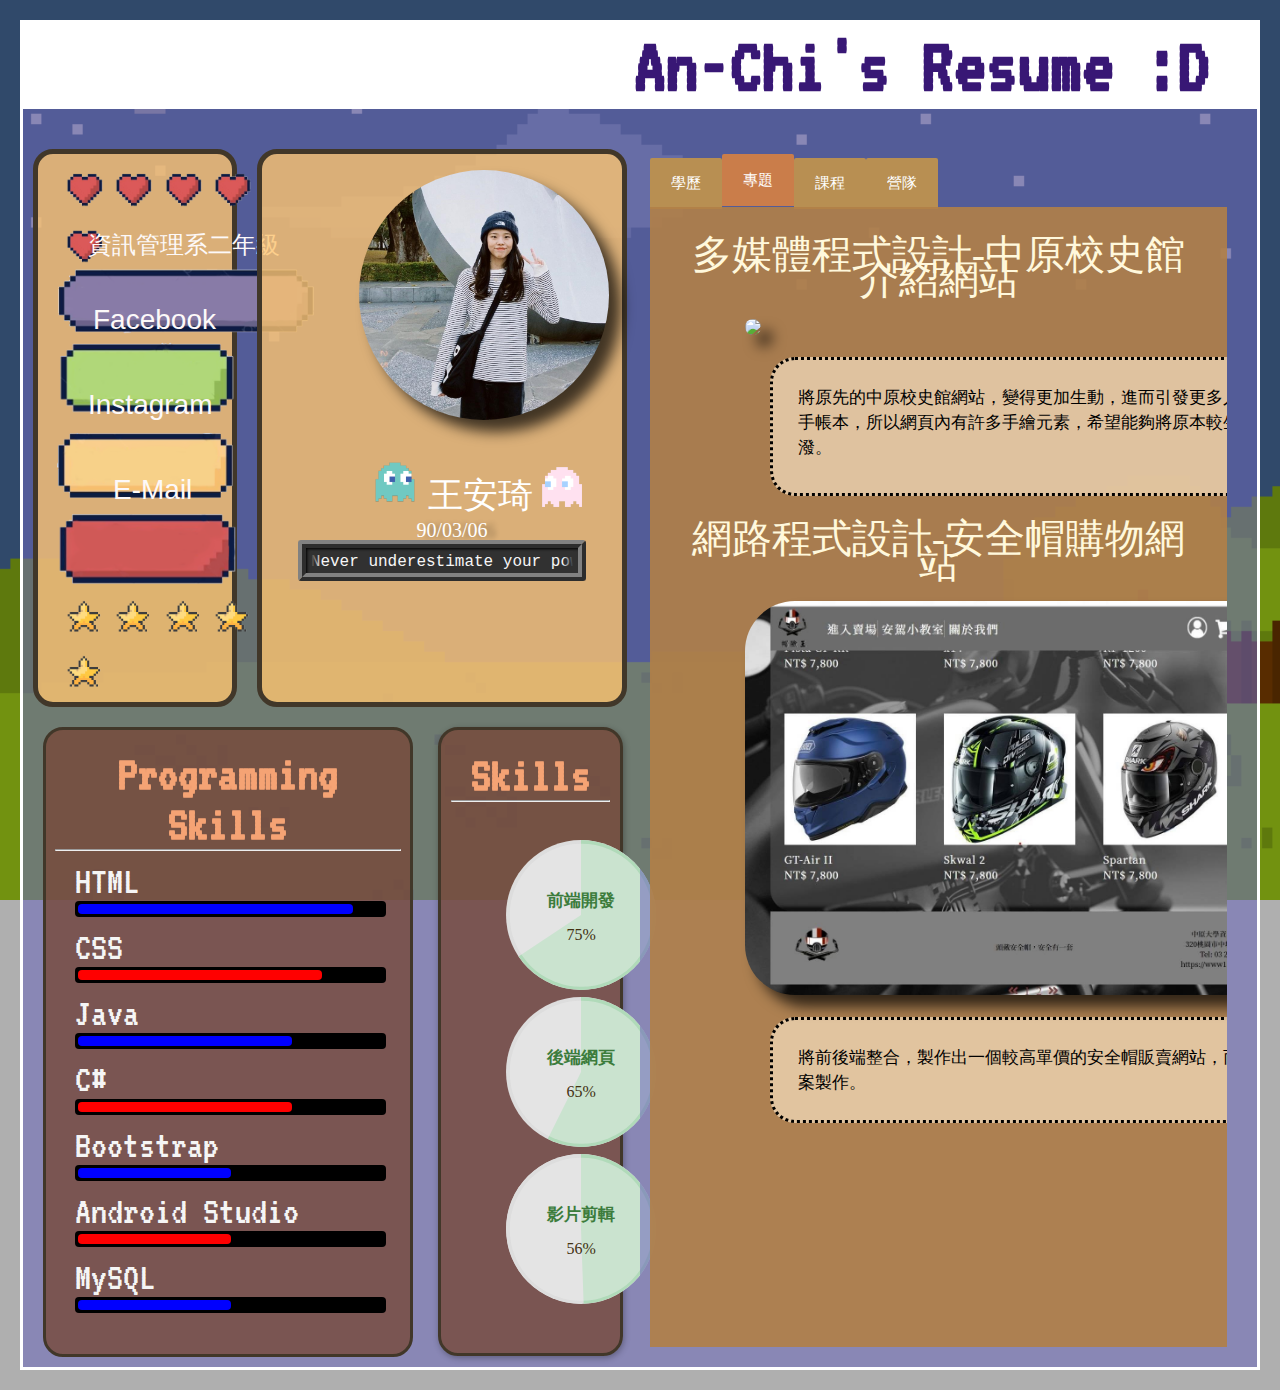
==== Resume/index.html @ 7ef8693a "Add files via upload" ====
<!DOCTYPE html>
<html lang="en">

<head>
  <meta charset="UTF-8">
  <meta http-equiv="X-UA-Compatible" content="IE=edge">
  <meta name="viewport" content="width=device-width, initial-scale=1.0">
  <link rel="preconnect" href="https://fonts.gstatic.com">
  <link href="https://fonts.googleapis.com/css2?family=VT323&display=swap" rel="stylesheet">
  <script src="https://cdnjs.cloudflare.com/ajax/libs/jquery/2.1.3/jquery.min.js"></script>
  <link rel="stylesheet" href="resume.css">
  <title>Wang-An-Chi</title>

</head>

<body>
  <div class="container">
    <div class="title1">
      <h2>An-Chi's Resume :D</h2>
    </div>
    <div class="left">
      <div class="lefttop">
        <div class="link">
          <div class="love">
            <img src="img/love.png" class="blink">
            <img src="img/love.png" class="blink">
            <img src="img/love.png" class="blink">
            <img src="img/love.png" class="blink">
            <img src="img/love.png" class="blink">
          </div>
          <img src="img/linkicon1.png" class="linkicon1">
          <div class="class1">資訊管理系二年級</div>
          <a href="https://www.facebook.com/wang.a.qi.5/" target="_blank"><img src="img/linkicon2.png" class="linkicon2">
            <div class="fb">Facebook</div>
          </a>
          <a href="https://www.instagram.com/wang77n/?hl=en" target="_blank"><img src="img/linkicon3.png"
              class="linkicon3">
            <div class="ig">Instagram</div>
          </a>
          <a href="mailto:blaire0306@gmail.com?subject=我的建議" target="_blank"><img src="img/linkicon4.png"
              class="linkicon4">
            <div class="email">E-Mail</div>
          </a>
          <div class="star">
            <img src="img/star.png" class="blink">
            <img src="img/star.png" class="blink">
            <img src="img/star.png" class="blink">
            <img src="img/star.png" class="blink">
            <img src="img/star.png" class="blink">
          </div>
        </div>
        <div class="person">
          <div class="self">
            <img src="img/self.jpg" class="photoself">
          </div>
          <div class="anchi">
            <img src="img/picman.png" width="50px">
            王安琦
            <img src="img/picman2.png" width="40px"><br>
            <div class="birth">90/03/06</div>
          </div>
          <div class="title-container">
            <div class="title">
              <p>Never underestimate your power to change yourself !</p>
            </div>
          </div>
        </div>
      </div>
      <div class="leftdown">
        <div class="ability1">
          <h4><span>Programming Skills<hr></span></h4>
          <div class="skill">
            <p>HTML</p>
            <div class="rating-bar">
              <div class="rate-9">
                <span class="animate blue"></span>
              </div>
            </div>
          </div>
          <div class="skill">
            <p>CSS</p>
            <div class="rating-bar">
              <div class="rate-8">
                <span class="animate red"></span>
              </div>
            </div>
          </div>
          <div class="skill">
            <p>Java</p>
            <div class="rating-bar">
              <div class="rate-7">
                <span class="animate blue"></span>
              </div>
            </div>
          </div>
          <div class="skill">
            <p>C#</p>
            <div class="rating-bar">
              <div class="rate-7">
                <span class="animate red"></span>
              </div>
            </div>
          </div>
          <div class="skill">
            <p>Bootstrap</p>
            <div class="rating-bar">
              <div class="rate-5">
                <span class="animate blue"></span>
              </div>
            </div>
          </div>
          <div class="skill">
            <p>Android Studio</p>
            <div class="rating-bar">
              <div class="rate-5">
                <span class="animate red"></span>
              </div>
            </div>
          </div>
          <div class="skill">
            <p>MySQL</p>
            <div class="rating-bar">
              <div class="rate-5">
                <span class="animate blue"></span>
              </div>
            </div>
          </div>
        </div>

        <div class="skill-box">
          <h4><span>Skills
              <hr>
            </span></h4>
          <div class="skills-circle">
            <ul>
              <li data-percent="80">
                <span class="text1">前端開發</span>
                <span class="bar-circle-right"></span>
                <span class="bar-circle-left"></span>
                <span class="bar-circle-cover"></span><b></b>
              </li>
              <li data-percent="70">
                <span class="text1">後端網頁</span>
                <span class="bar-circle-right"></span>
                <span class="bar-circle-left"></span>
                <span class="bar-circle-cover"></span><b></b>
              </li>
              <li data-percent="60"><span class="text1">影片剪輯</span><span class="bar-circle-right"></span>
                <span class="bar-circle-left"></span>
                <span class="bar-circle-cover"></span><b></b>
              </li>
            </ul>
          </div>
        </div>
      </div>

    </div>
    <div class="right">
      <ul class="tabs" role="tablist">
        <li>
          <input type="radio" name="tabs" id="tab1" />
          <label for="tab1" role="tab" aria-selected="true" aria-controls="panel1" tabindex="0">學歷</label>
          <div id="tab-content1" class="tab-content" role="tabpanel" aria-labelledby="description" aria-hidden="false">
            <ul class="timeline mt-5 container-fluid">
              <li>
                <p class="timeline-date">2019年~</p>
                <div class="timeline-content">
                  <h3 class="mt-3">私立中原大學</h3>
                  <ul>
                    <li>
                      <!--<img src="img/cycu1.jpg" width="500px">-->
                      <div class="photo">
                        <img src="img/cycu1.jpg" alt="CYCU" class="image" style="width:500px">
                        <div class="middle">
                          <div class="text">Chung Yuan Christian University</div>
                        </div>
                      </div>
                    </li>
                  </ul>
                </div>
              </li>
              <li>
                <p class="timeline-date">2016年-2019年 </p>
                <div class="timeline-content">
                  <h3 class="mt-3">國立台中文華高中</h3>
                  <ul>
                    <li>
                      <div class="photo">
                        <img src="img/high.jpg" alt="senior" class="image" style="width:500px">
                        <div class="middle">
                          <div class="text">Wen-Hua Senior High School</div>
                        </div>
                      </div>
                    </li>
                  </ul>
                </div>
              </li>
              <li>
                <p class="timeline-date">2013年-2016年</p>
                <div class="timeline-content">
                  <h3 class="mt-3">台中市立成功國民中學</h3>
                  <ul>
                    <li>
                      <div class="photo">
                        <img src="img/jun.jpg" alt="junior" class="image" style="width:500px">
                        <div class="middle">
                          <div class="text">Cheng-Kong Junior High School</div>
                        </div>
                      </div>
                    </li>
                  </ul>
                </div>
              </li>
              <li>
                <p class="timeline-date">2007年-2013年 </p>
                <div class="timeline-content">
                  <h3 class="mt-3">台中市霧峰區僑榮國小</h3>
                  <ul>
                    <li>
                      <div class="photo">
                        <img src="img/ele.jpg" alt="ele" class="image" style="width:500px">
                        <div class="middle">
                        <div class="text">Chiau Kung Elementary School</div>
                        </div>
                      </div>
                    </li>
                  </ul>
                </div>
              </li>
            </ul>
          </div>
        </li>
        <li>
          <input type="radio" name="tabs" id="tab2" checked/>
          <label for="tab2" role="tab" aria-selected="false" aria-controls="panel2" tabindex="0">專題</label>
          <div id="tab-content2" class="tab-content" role="tabpanel" aria-labelledby="specification" aria-hidden="true">
            <h4 class="protitle"><span>多媒體程式設計-中原校史館介紹網站</span></h4><br>
            <a href="https://wang-an-chi.github.io/midterm/%E7%AC%AC%E5%9B%9B%E7%B5%84_%E4%B8%AD%E5%8E%9F%E6%A0%A1%E5%8F%B2%E9%A4%A8/index.html" target="_blank" data-toggle="tooltip" title="點擊進入網站">
              <img src="img/web.gif" width="700px" class="propic">
            </a>
              <div class="comment1">
                <p>將原先的中原校史館網站，變得更加生動，進而引發更多人觀看。風格訂定為手帳本，所以網頁內有許多手繪元素，希望能夠將原本較生硬的網站變得更活潑。</p>
              </div>
            <h4 class="protitle"><span>網路程式設計-安全帽購物網站</span></h4><br>
            <img src="img/web2.jpg" width="700px" class="propic">
            <div class="comment2">
              <p>將前後端整合，製作出一個較高單價的安全帽販賣網站，而這也是第一次的專案製作。</p>
            </div>
          </div>
        </li>

        <li>
          <input type="radio" name="tabs" id="tab3" />
          <label for="tab3" role="tab" aria-selected="true" aria-controls="panel3" tabindex="0">課程</label>
          <div id="tab-content3" class="tab-content" role="tabpanel" aria-labelledby="description" aria-hidden="false">
            <h4 class="protitle"><span>管理學 桃姊妹格子鋪工坊志工服務</span></h4><br>
            <div class="slide">
              <div style="background-image:url(img/mana1.jpg)"></div>
              <div style="background-image:url(img/mana2.jpg)"></div>
              <div style="background-image:url(img/mana3.jpg)"></div>
              <div style="background-image:url(img/mana4.jpg)"></div>
            </div>
              <div class="comment1">
              <p>藉由擺攤、講座和手作活動，讓我知道每個微笑背後，究竟是花了多少的努力才能這樣坦蕩蕩的說出自己的故事。
                令我佩服的是他們那樂觀不向命運低頭的態度，不管生活有多苦有多難，他們絕不放棄。我很幸福卻常常想著放棄，
                很難堅持做好一件事情，因為這個活動我發現，其實世界的各個角落，大家都努力的堅持做好自己的事情，而我更應該向他們學習。
                </p>
              </div>
            <h4 class="protitle"><span>企業概論 義賣活動</span></h4><br>
            <a href="https://www.instagram.com/fat_house.coffee/" target="_blank" data-toggle="tooltip" title="點擊進入啡宅Instagram">
            <div class="slide">
              <div style="background-image:url(img/coffee1.jpg)"></div>
              <div style="background-image:url(img/coffee2.jpg)"></div>
              <div style="background-image:url(img/coffee3.jpg)"></div>
              <div style="background-image:url(img/coffee4.jpg)"></div>
            </div>
            </a>
            <div class="comment2">
              <p>「小編是用來建立顧客關係的」——在此專案中擔任Instagram管理員的我感同身受。我認為我是團隊與顧客之間的橋樑，將團隊內討論出的結果，
                加以修飾並完整表達，讓顧客獲得最即時且正確的資訊。除了學習到如何規劃版面、運用行銷技巧以及活動設計，更在專案中了解
                到公司營運的困難度，以及團隊合作的重要性。</p>
            </div>
          </div>
        </li>

        <li>
          <input type="radio" name="tabs" id="tab4" />
          <label for="tab4" role="tab" aria-selected="true" aria-controls="panel4" tabindex="0">營隊</label>
          <div id="tab-content4" class="tab-content" role="tabpanel" aria-labelledby="description" aria-hidden="false">
            <h4 class="protitle"><span>交大-電研社五校聯合寒訓</span></h4><br>
            <img src="img/ct1.jpg" width="400px" class="clubpic">
            <img src="img/ct2.jpg" width="400px" class="clubpic">
            <div class="comment2">
              <p>第一次參加電腦研究社的聯合寒訓，除了玩大地遊戲之外還會有上課時間讓我們學習如何用Arduino，在本次活動交到了許多在各方面很能力的朋友！</p>
            </div>
            <br>
            <h4 class="protitle"><span>台大資工營</span></h4><br>
            <img src="img/ntu1.jpg" width="400px" class="clubpic">
            <img src="img/ntu2.jpg" width="400px" class="clubpic">
            <div class="comment2">
              <p>將近一個禮拜的營隊本來很怕會交不到朋友，但歷經每次的活動解題、住宿跟最後一天的成果發表競賽後，團隊裡的每個人都對彼此有了感情，甚至現在還會聯絡呢！</p>
            </div>
            <br>
            <h4 class="protitle"><span>逢甲-Mac遊戲設計體驗營</span></h4><br>
            <img src="img/fc.jpg" width="800px" class="clubpic">
            <div class="comment2">
              <p>運用iPad搭配上簡單的開發環境，就能做出可愛的小型RPG遊戲，這也讓我更加確定自己未來的方向！</p>
            </div>
          </div>
        </li>
      </ul>

    </div>
  </div>



  <script>
    (function () {
      $(document).ready(function () {
        $('.skill-box').find('b').each(function (i) {
          return $(this).prop('Counter', 0).animate({
            Counter: $(this).parent().data('percent')
          }, {
            duration: 1000,
            easing: 'swing',
            step: function (now) {
              return $(this).text(Math.ceil(now) + '%');
            }
          });
        });
        return $('.skill-box .skills-circle li').each(function (i) {
          var _left, _percent, _right, deg, full_deg, run_duration;
          _right = $(this).find('.bar-circle-right');
          _left = $(this).find('.bar-circle-left');
          _percent = $(this).attr('data-percent');
          deg = 3.6 * _percent;
          if (_percent <= 50) {
            return _right.animate({
              circle_rotate: deg
            }, {
              step: function (deg) {
                $(this).css('transform', 'rotate(' + deg + 'deg)');
              },
              duration: 1000
            });
          } else {
            full_deg = 180;
            deg -= full_deg;
            run_duration = 1000 * (50 / _percent);
            return _right.animate({
              circle_rotate: full_deg
            }, {
              step: function (full_deg) {
                $(this).css('transform', 'rotate(' + full_deg + 'deg)');
              },
              duration: run_duration,
              easing: 'linear',
              complete: function () {
                run_duration -= 1000;
                _left.css({
                  'clip': 'rect(0, 150px, 150px, 75px)',
                  'background': '#B0DAB9'
                });
                return _left.animate({
                  circle_rotate: deg
                }, {
                  step: function (deg) {
                    $(this).css('transform', 'rotate(' + deg + 'deg)');
                  },
                  duration: Math.abs(run_duration),
                  easing: 'linear'
                });
              }
            });
          }
        });
      });

    }).call(this);

    //# sourceMappingURL=[data-uri]
    //# sourceURL=coffeescript


    //slogan
    // font size in pixels
    var fontSize = 16;
    var letterWidth = Math.ceil(fontSize / 100 * 60);
    var letters = $('.title-container>.title p').html().length;

    var letterSpeed = 200  // animation speed in milliseconds for one letter
    var letterLengthPixel = letters * letterWidth + 20; // plus 20px because of the shadow left and right

    // unimportant
    var isMouseDown = 0;
    var currLeftPos,
      currXcoord;

    console.log("Time for each animation sequence: " +
      (letters * letterSpeed / 1000).toFixed(2) + " seconds");

    $('.title-container>.title p').css({
      width: letterLengthPixel
    });

    function animLeftRight() {
      $('.title-container>.title').animate({
        // I don't have any clue why I have to divide it by 2.2 ._.
        scrollLeft: letterLengthPixel / 2.2
      }, letters * letterSpeed, "linear", function () {
        animRightLeft();
      });
    } animLeftRight();

    function animRightLeft() {
      $('.title-container>.title').animate({
        scrollLeft: 0
      }, letters * letterSpeed, "linear", function () {
        animLeftRight();
      });
    }

    $('.title-container').mousedown(function (e) {
      isMouseDown = 1;
      currLeftPos = $('.title-container>.title').scrollLeft();
      currXcoord = e.pageX;

      $('.title-container>.title').stop();
    });

    $(document).mouseup(function () {
      isMouseDown = 0;

      setTimeout(animLeftRight, 2000);
    });

    $(document).mousemove(function (e) {
      if (isMouseDown) {
        $('.title-container>.title').stop();
        var addToLeftPos = currXcoord - e.pageX;
        console.log(addToLeftPos);
        $('.title-container>.title').scrollLeft(currLeftPos + addToLeftPos);
      }
    });


    
  </script>
</body>

</html>
---- Resume/resume.css ----
* {
    margin: 0;
    padding: 0;
    -moz-box-sizing: border-box;
    -webkit-box-sizing: border-box;
    box-sizing: border-box;
  }

body{
    background-image: url(img/bg2.png);
    background-repeat: no-repeat;
    background-attachment:fixed;
    background-size: cover;
    /*設置背景混和模式為相乘模式 並加上遮罩使變暗*/
    background-blend-mode: multiply;
    background-color: rgba(122, 122, 122, 0.6);
    color: #fff;
    padding: 20px;
    text-align: left;
    }

/* 標題打字機 */
h2{
    margin: 0;
    color: rgb(56, 23, 117);
    font-size: 80px;
    font-family: 'VT323', monospace;
    text-align: center;
    width: 56ch;
    animation: typing 3s steps(22), blink1 0.5s step-end infinite alternate;
    white-space: nowrap;
    overflow: hidden;
}

.title1 {
/* 置中 */
display: flex;
background-color: rgb(255, 255, 255);
}


@keyframes typing {
from {
    width: 0;
}
}

@keyframes blink1 {
50% {
    border-color: transparent;
}
}

/*---------------------*/

/* 小標題閃光 */
h4 {
    margin: 0;
    color: rgb(245, 163, 116);
    font-size: 50px;
    font-family: 'VT323', monospace;            
    text-align :center;
    padding-top: 10px;

}

h4 span {
transition: 0.5s;   /* 字間距變大S的時間 */
}

h4:hover span {
color: white;
text-shadow: 0 0 10px rgb(207, 201, 201),
            0 0 20px #fff,
            0 0 40px #fff,
            0 0 80px #fff;
}
/*-------------------------------*/
.container{
    position:relative;
    border: solid;
    width: 100%;
    display:flex;
    flex-wrap: wrap;
    margin: 0 auto;
    max-width: 1920px;
  
}
.title1{
    display:block;
    position: relative;
    z-index: 0;
    width: 100%;
    height: 5%;
    box-sizing: border-box;
    border-style: solid;
}

.left{
    display:flex;
    flex-direction: column;
    z-index: 0;
    width: 50%;
    height:100%;
    box-sizing: border-box;
    background-color: rgba(110, 105, 185, 0.575);
    padding-top: 30px;
}
.right{
    display: flex;
    width: 50%;
    z-index: 0;
    box-sizing: border-box;
    background-color: rgba(110, 105, 185, 0.575);
    padding-top: 30px;

}
.lefttop{
    margin: 10px;
    position: relative;
    display:flex;
    width: 100%;
    height: 100%;
    z-index: 0;
    padding: 0;
}

/* 能力表 */
.leftdown{
    display:flex;
    width: 100%;
    margin: 10px 20px;
}

.ability1{
    position: relative;
    width: 60%;
    height: 630px;
    z-index: 0;
    bottom: 0%;
    border-style: dotted;
    padding: 9px;
    border: solid rgb(65, 55, 41);
    background-color: rgba(119, 73, 57, 0.8);
    border-radius: 20px;
}

.skill-box {
    margin-left:25px;
    width: 30%;
    height: 100%;
    padding: 10px;
    border: solid rgb(65, 55, 41);
    background-color: rgba(119, 73, 57, 0.8);
    border-radius: 20px;
    box-shadow: 1px 2px 6px rgba(0, 0, 0, 0.3);
    z-index: 0;
  }
 
  .skills-circle li {
    width: 150px;
    height: 150px;
    background-color: #ddd;
    border-radius: 50%;
    position: relative;
    display: inline-block;
    overflow: hidden;
    margin-top: 3px;
    color: rgb(66, 49, 18);

  }
  .skills-circle span {
    color: rgb(60, 124, 60);
    font-weight: bold;
    font-size: 17px;
    font-family: ZpixReviewOnline;
  }
 .skills-circle span.text1,.skills-circle b {
    top: 50%;
    left: 50%;
    position: absolute;
    transform: translate(-50%, -50%);
    margin-top: -15px;
    z-index: 1;
  }
  .skills-circle b,.skills-circle b {
    font-weight: normal;
    font-family: ZpixReviewOnline;
    margin-top: 20px;
  }
  .skills-circle span.bar-circle-right,.skills-circle span.bar-circle-left {
    border-radius: 50%;
    position: absolute;
    display: block;
    width: 100%;
    height: 100%;
    background: #B0DAB9;
    clip: rect(0, 75px, 150px, 0);
  }
  .skills-circle span.bar-circle-left {
    background: #ddd;
  }
  .skills-circle span.bar-circle-cover {
    display: block;
    width: 95%;
    height: 95%;
    border-radius: 50%;
    background-color: rgba(238, 238, 238, 0.425);
    z-index: 0;
    position: absolute;
    top: 50%;
    left: 50%;
    transform: translate(-50%, -50%);
  }

 .skills-circle ul{
      margin: 35px;
      flex-direction: column;
      padding-left: 20px;
  }
/*--------------------*/
/* link區塊 */
.link{
    float: left;
    width: 33%;
    height: 90%;
    top: 5px;
    z-index: 0;
    border: solid rgb(65, 55, 41);
    border-width: 5px;
    border-radius: 20px;
    background-color: rgba(252, 196, 113, 0.8);
    left: 20px;
    /*border-style: solid;*/
}
.linkicon1{
    position: relative;
    width: 280px;
    left: 5%;
    top: 3%;
}
.linkicon2{
    position: relative;
    width: 180px;
    left: 10%;
    top: 5%;
}
.linkicon3{
    position: relative;
    width: 180px;
    left: 10%;
    top: 3%;
}
.linkicon4{
    position: relative;
    width: 180px;
    left: 10%;
    top: 3%;
}
.blink{
    width: 45px;
    padding-top: 10px;
    padding-left: 8px;
    margin-top: 5px;
    
}
/* 閃爍特效 */
.blink {
    animation-duration: 1s;
    animation-name: blink;
    animation-iteration-count: infinite;
    animation-direction: alternate;
    animation-timing-function: ease-in-out;
}
.love{
    position: relative;
    left: 20px;
}
.star{
    position: relative;
    left: 20px;
    top: -10px;
}
@keyframes blink {
0% {
    opacity: 1;
}
80% {
    opacity: 1;
}
81% {
    opacity: 0;
}
100% {
    opacity: 0;
}
}
.class1{
    position: absolute;
    z-index: 1;
    left: 55px;
    top: 80px;
    font-size: 24px;
    color: rgb(253, 249, 249);
    
}
.fb{
    position: absolute;
    z-index: 1;
    left: 60px;
    top: 155px;
    font-size: 28px;
    color: rgb(253, 249, 249);
}
.ig{
    position: absolute;
    z-index: 1;
    left: 55px;
    top: 240px;
    font-size: 28px;
    color: rgb(253, 249, 249);
}
.email{
    position: absolute;
    z-index: 1;
    left: 80px;
    top: 325px;
    font-size: 28px;
    color: rgb(253, 249, 249);
}
.linkicon2:hover{
    transform: rotate(0deg) scale(1.2);
    transition: 0.2s;
}
.linkicon3:hover{
    transform: rotate(0deg) scale(1.2);
    transition: 0.2s;
}
.linkicon4:hover{
    transform: rotate(0deg) scale(1.2);
    transition: 0.2s;
}
/* 到這邊 */

/* 頭貼區 */
.person{
    width: 60%;
    z-index: 0;
    border: solid rgb(65, 55, 41);
    border-width: 5px;
    border-radius: 20px;
    background-color: rgba(252, 196, 113, 0.8);
    margin-left:20px;
    border-style: solid;

}
.photoself{
    width: 250px;
    border-radius: 50%;
}
.self{
    position: relative;
    width: 270px;
    left: 27%;
    top: 3%;
    -webkit-filter: drop-shadow(12px 12px 7px rgba(0, 0, 0, 0.7));
    filter: drop-shadow(12px 12px 7px rgba(0, 0, 0, 0.7))
}
.anchi{
    position: relative;
    left: 30%;
    top: 9%;
    font-family: ZpixReviewOnline;
    font-size: 35px; 
}
.anchi img{
    animation: dong 1s infinite;
}
.birth{
    font-size: 20px;
    position: relative;
    left: 13%;
    height: 10px;
    text-shadow: 8px 1px 5px rgba(0, 0, 0, 0.3);
}
@keyframes dong { 
    0% {             
        transform: translate(0px, 0px);            
     }            
     50% {                
        transform: translate(0px, -10px);            
     }            
     100% {                
        transform: translate(0px, 0px);
     }
}
/*--------------*/
/*----slogan----*/
@import url(https://fonts.googleapis.com/css?family=Source+Sans+Pro:300,400);

::-moz-selection {
    background-color: #333;
    color: #999;
}

::selection {
    background-color: #333;
    color: #999;
}

.title-container {
    font-family: monospace !important;
    position: relative;
    margin: 60px auto 0 auto;
    width: 80%;
    max-width: 500px;
    background-color: #313131;
    box-shadow: inset 51px 51px 3px -50px black;
    color: #F6F6F6;
    border-radius: 3px;
    padding: 5px;
    border: 8px ridge #818181;
    font-size: 16px;
    -webkit-user-select: none;
    -moz-user-select: none;
    -ms-user-select: none;
    user-select: none;
    cursor: -webkit-grab;
    padding-bottom: 2px;
}

.title-container .title {
    overflow: hidden;
    
}

.title-container .title:before {
    content: "";
    position: absolute;
    height: 1.2em;
    top: 0.2em;
    left: 5px;
    width: 10px;
    background: linear-gradient(to right, #313131 0%, rgba(0, 0, 0, 0) 100%);
}

.title-container .title:after {
    content: "";
    position: absolute;
    height: 1.2em;
    top: 0.2em;
    right: 5px;
    width: 10px;
    background: linear-gradient(to left, #313131 0%, rgba(0, 0, 0, 0) 100%);
}

.title p {
    margin: 0;
    text-align: center;
    
}
/*---------------------*/

/* SKILL CSS */
.skill p{
    font-family: 'VT323', monospace; 
    font-size: 40px;
    color: whitesmoke;
    margin: 0px;
}
.skill{
    padding: 10px 15px 0px 20px;
    margin: 0;
}

.rating-bar {
background: black;
padding: 3px;
}
.rating-bar span {
display: block;
height: 10px;
}
.rating-bar,.rating-bar span {
border-radius: 4px;
}
/* Used to color the bars */
.blue {
background: blue;
}
.red {
background: red;
}
/* rating from 1 to 10 */
.rate-1 {
width: 10%;
}
.rate-2 {
width: 20%;
}
.rate-3 {
width: 30%;
}
.rate-4 {
width: 40%;
}
.rate-5 {
width: 50%;
}
.rate-6 {
width: 60%;
}
.rate-7 {
width: 70%;
}
.rate-8 {
width: 80%;
}
.rate-9 {
width: 90%;
}
.rate-10 {
width: 100%;
}

/* Animation */
.animate {
animation: progress 2s linear;
-moz-animation: progress 2s linear;
-webkit-animation: progress 2s linear;
-ms-animation: progress 2s linear;
-o-animation: progress 2s linear;
}
/* 10-100% of the width of black bar */
@-webkit-keyframes progress {
from {
    width: 0%;
}
to {
    width: 100%;
}
}
@-moz-keyframes progress {
from {
    width: 0%;
}
to {
    width: 100%;
}
}
@-ms-keyframes progress {
from {
    width: 0%;
}
to {
    width: 100%;
}
}
@-o-keyframes progress {
from {
    width: 0%;
}
to {
    width: 100%;
}
}
@keyframes progress {
from {
    width: 0%;
}
to {
    width: 100%;
}
}
/* Skill到這邊 */

@font-face {
font-family: ZpixReviewOnline;
src: url(https://zpix.now.sh/zpix.woff2?v2021-03-21);
}
.link{
    height:100%;
    font-family: ZpixReviewLocal, ZpixReviewOnline, sans-serif;
}

/* Tab */
.tabs {
  width: 100%;
  float: none;
  list-style: none;
  position: relative;
  margin: 15px 30px 0 10px;
  text-align: left;
  font-family: ZpixReviewOnline;
}

.tabs li {
  float: left;
  display: block;
}
.tabs input[type="radio"] {
  position: absolute;
  top: 0;
  left: -9999px;
}
.tabs label {
  display: block;
  padding: 16px 21px;
  border-radius: 2px 2px 0 0;
  font-size: 15px;
  font-weight: normal;
  text-transform: uppercase;
  background: #b88f52;
  cursor: pointer;
  position: relative;
  top: 4px;
  -moz-transition: all 0.2s ease-in-out;
  -o-transition: all 0.2s ease-in-out;
  -webkit-transition: all 0.2s ease-in-out;
  transition: all 0.2s ease-in-out;
}
.tabs label:hover {
  background: #a58345;

}
.tab-content h4{
    color: cornsilk;
    font-family: ZpixReviewOnline;
    font-size: 40px;
}
.tab-content img{
    border-radius: 50px;
}

.tabs .tab-content {
  z-index: 2;
  display: none;
  height: 94%;
  width: 100%;
  font-size: 17px;
  line-height: 25px;
  padding: 25px;
  position: absolute;
  top: 53px;
  left: 0;
  background: #b18047e8;
  overflow-y: scroll;
  overflow-x:hidden;
  
}
.protitle{
    font-size: 25px;
    font-weight: lighter;
}
.propic{
    margin-left: 70px;
    -webkit-filter: drop-shadow(12px 12px 7px rgba(0, 0, 0, 0.7));
    filter: drop-shadow(12px 12px 7px rgba(0, 0, 0, 0.7))

}
.clubpic{
    -webkit-filter: drop-shadow(12px 12px 7px rgba(0, 0, 0, 0.1));
    filter: drop-shadow(12px 12px 7px rgba(0, 0, 0, 0.2))
}

.comment1{
    border: 3px dotted;
    padding: 25px;
    color: black;
    background-color: rgba(255, 235, 205, 0.637);
    padding-bottom: 33px;
    margin-top: 15px;
    margin-bottom: 20px;
    width: 650px;
    margin-left: 95px;
    border-radius: 25px;
}
.comment2{
    border: 3px dotted;
    padding: 25px;
    color: black;
    background-color: rgba(255, 235, 205, 0.637);
    width: 650px;
    margin-left: 95px;
    margin-top: 15px;
    border-radius: 25px;
}

.tabs [id^="tab"]:checked + label {
  top: 0;
  padding-top: 17px;
  background: #ca7d4a;
}
.tabs [id^="tab"]:checked ~ [id^="tab-content"] {
  display: block;
}

/* timeline */
.timeline {
    list-style: none;
  }
  .timeline > li {
    margin-bottom: 60px;
  }
  
  .photo {
    position: relative;
    width: 50%;
  }
  
.image {
    opacity: 1;
    display: block;
    width: 100%;
    height: auto;
    transition: .5s ease;
    backface-visibility: hidden;
  }
  
.middle {
    transition: .5s ease;
    opacity: 0;
    position: absolute;
    top: 50%;
    left: 95%;
    transform: translate(-50%, -50%);
    -ms-transform: translate(-50%, -50%)
  }
  
.photo:hover .image {
    opacity: 0.3;
  }
  
.photo:hover .middle {
    opacity: 1;
  }
  
.text {
    background-color: #5e3317;
    color: white;
    font-size: 16px;
    padding: 16px 15px;
    width: 300px;
    font-family: ZpixReviewOnline;
    text-align: center;
  }
  
  /* for Desktop */
  @media ( min-width : 640px ){
    .timeline > li {
      overflow: hidden;
      margin: 0;
      position: relative;
    }
    .timeline-date {
      width: 130px;
      float: left;
      margin-top: 20px;
      font-family: ZpixReviewOnline;
      padding-right: 5px;
    }
    .timeline-content {
      width: 75%;
      float: left;
      border-left: 3px #e5e5d1 solid;
      padding-left: 30px;
      font-family: ZpixReviewOnline;
     padding-bottom: 20px;
    }
    .mt-3 {
        width: 75%;
        float: left;
        padding: 20px;
        font-family: ZpixReviewOnline;
        color: rgba(58, 34, 34, 0.767);
        font-size: 25px;
      }
    .timeline-content:before {
      content: '';
      width: 15px;
      height: 12px;
      background: #6fc173;
      position: absolute;
      left: 125px;
      top: 25px;
      border-radius: 100%;
    }
  }
  .slide {
    width: 480px;
    height: 360px;
    overflow: hidden;
    position: relative;
    border-radius: 50px;
    position: relative;
    left: 20%;
    -webkit-filter: drop-shadow(12px 12px 7px rgba(0, 0, 0, 0.7));
    filter: drop-shadow(12px 12px 7px rgba(0, 0, 0, 0.7))
  }
  .slide > div {
    width: 100%;
    height: 100%;
    background-size: cover;
    position: absolute;
    animation: slide 15s infinite;
    opacity: 0;
  }
  .slide > div:nth-child(2) {
    animation-delay: 5s;
  }
  .slide > div:nth-child(3) {
    animation-delay: 10s;
  }
  .slide > div:nth-child(4) {
    animation-delay: 15s;
  }
  
  
  @keyframes slide {
    10% {
      opacity: 1;
    }
    20% {
      opacity: 1;
    }
    30% {
      opacity: 0;
    }
    40% {
      transform: scale(1.1);
    }
  }
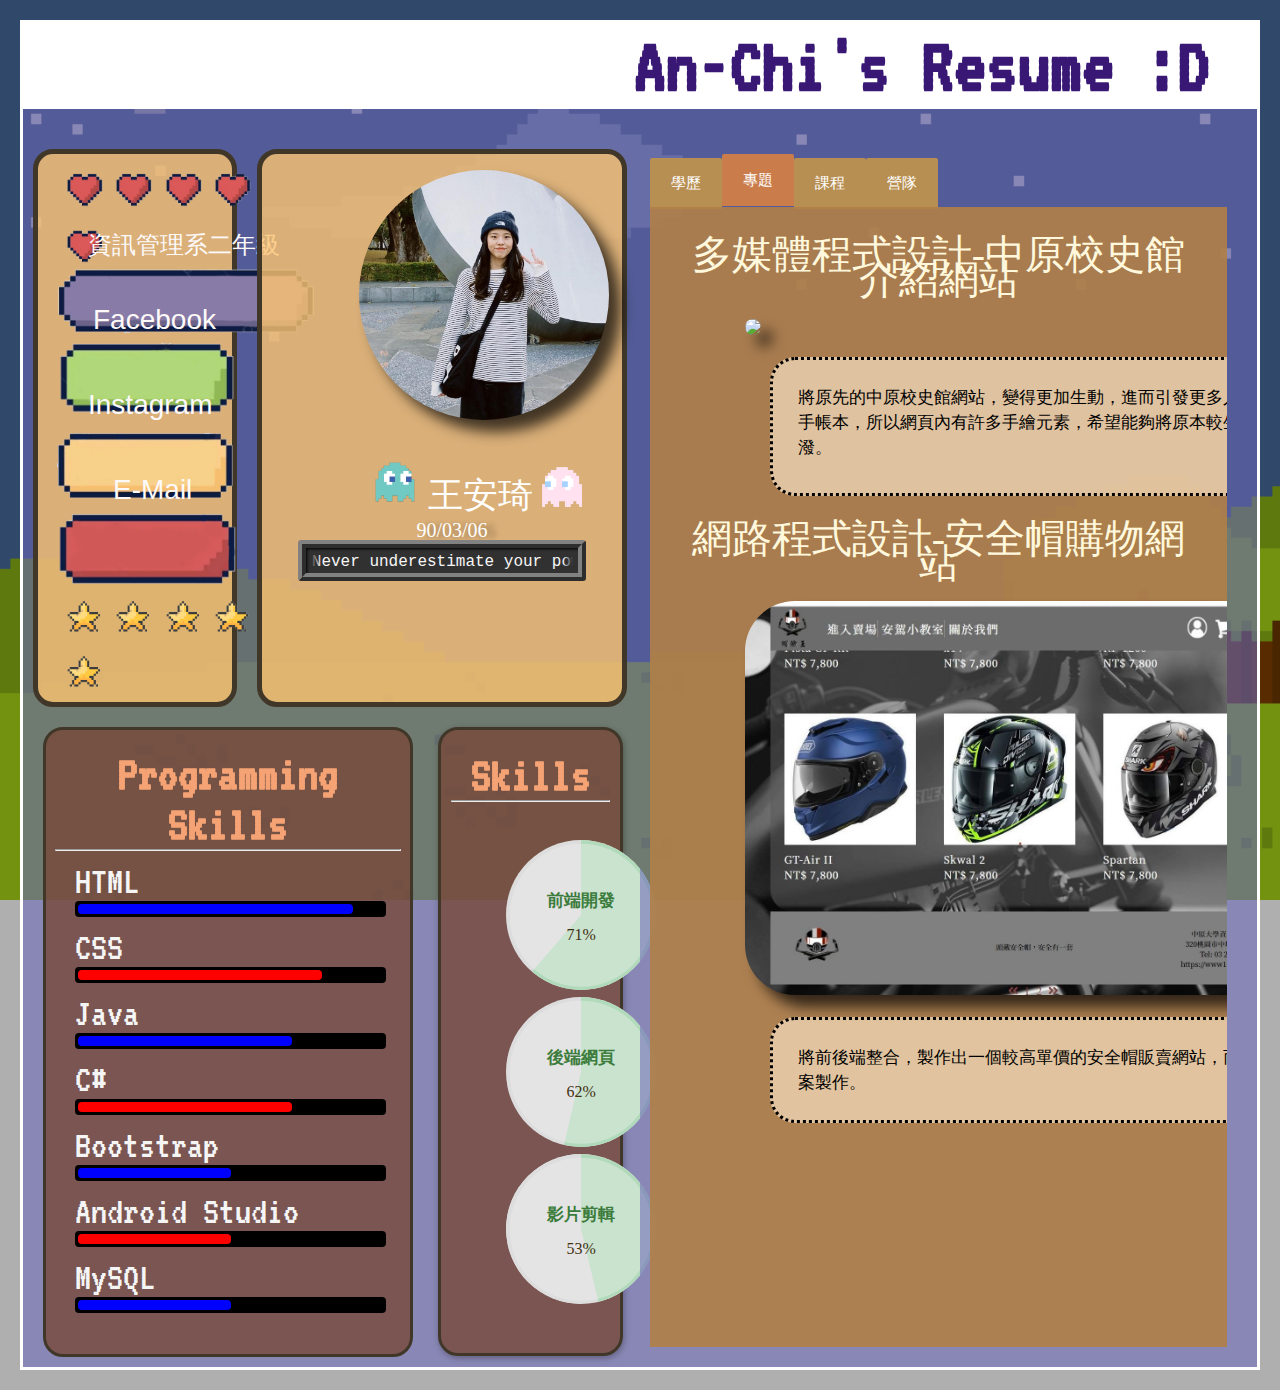
==== commit 15e2fbc4: "Update index.html" ====
--- a/Resume/index.html
+++ b/Resume/index.html
@@ -379,17 +379,13 @@
 
     }).call(this);
 
-    //# sourceMappingURL=[data-uri]
-    //# sourceURL=coffeescript
-
-
     //slogan
     // font size in pixels
     var fontSize = 16;
     var letterWidth = Math.ceil(fontSize / 100 * 60);
     var letters = $('.title-container>.title p').html().length;
 
-    var letterSpeed = 200  // animation speed in milliseconds for one letter
+    var letterSpeed = 200  // animation speed
     var letterLengthPixel = letters * letterWidth + 20; // plus 20px because of the shadow left and right
 
     // unimportant
@@ -406,7 +402,6 @@
 
     function animLeftRight() {
       $('.title-container>.title').animate({
-        // I don't have any clue why I have to divide it by 2.2 ._.
         scrollLeft: letterLengthPixel / 2.2
       }, letters * letterSpeed, "linear", function () {
         animRightLeft();
@@ -449,4 +444,4 @@
   </script>
 </body>
 
-</html>+</html>
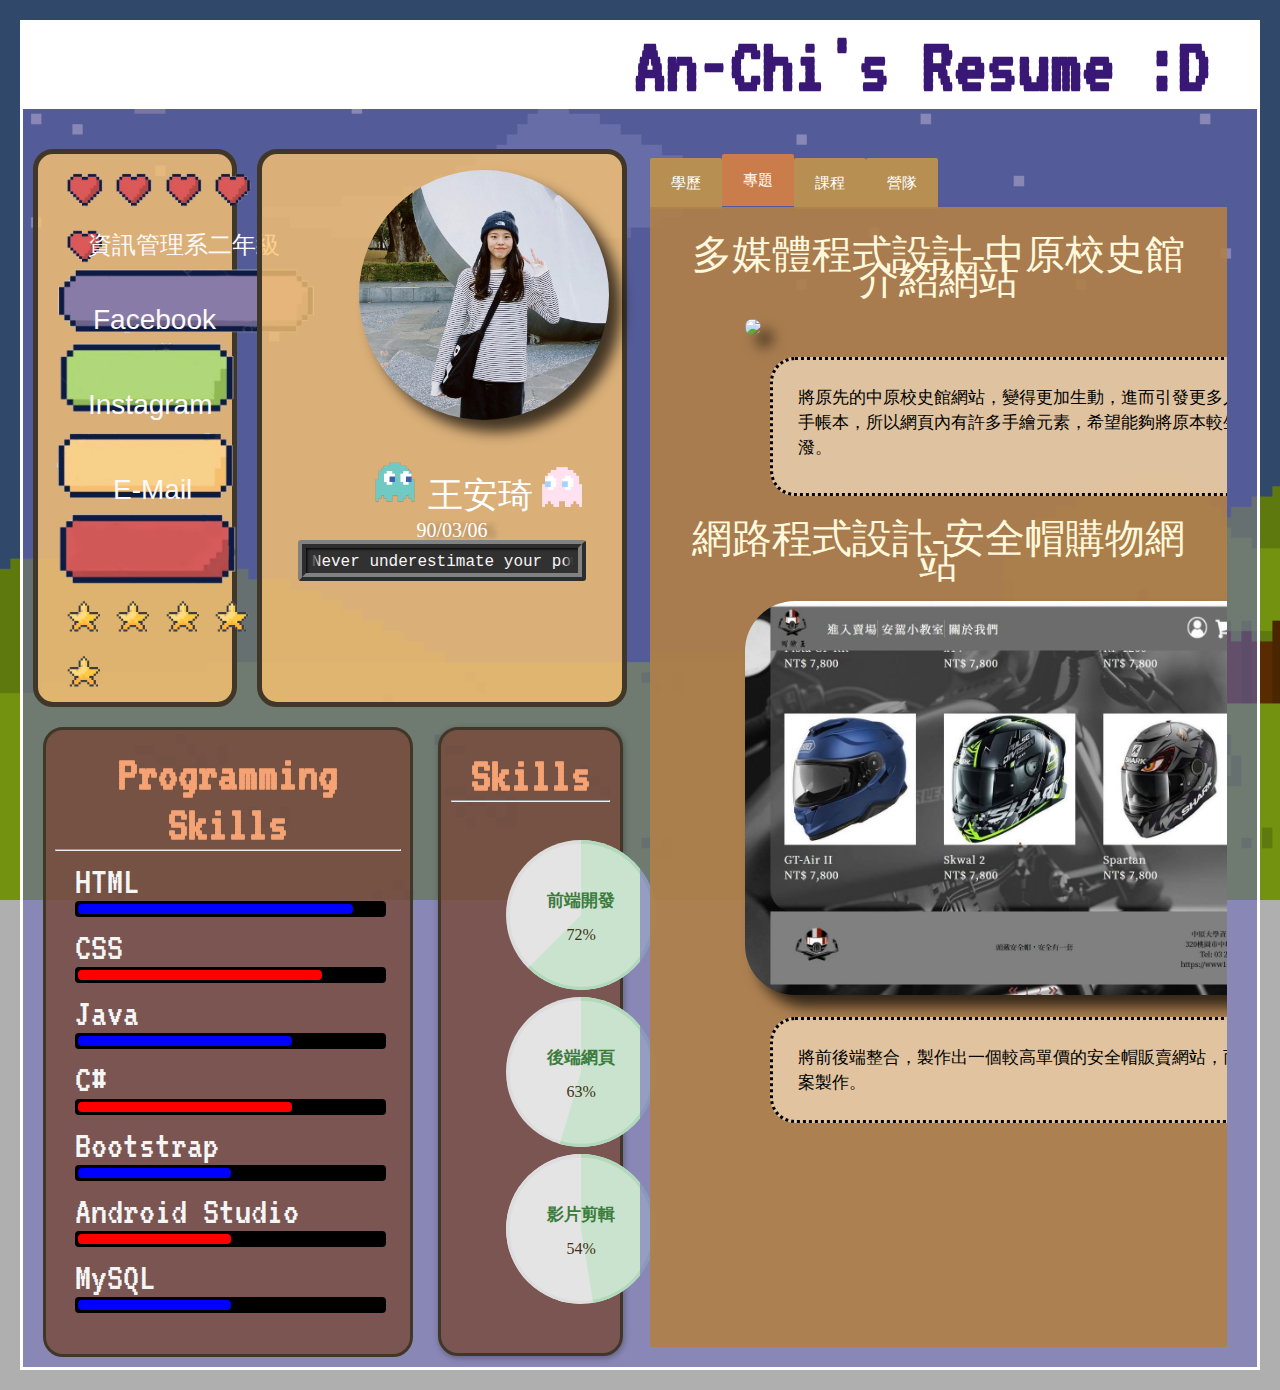
==== commit 3e7d9e20: "Update index.html" ====
--- a/Resume/index.html
+++ b/Resume/index.html
@@ -163,7 +163,7 @@
           <div id="tab-content1" class="tab-content" role="tabpanel" aria-labelledby="description" aria-hidden="false">
             <ul class="timeline mt-5 container-fluid">
               <li>
-                <p class="timeline-date">2019年~</p>
+                <p class="timeline-date">2019年～</p>
                 <div class="timeline-content">
                   <h3 class="mt-3">私立中原大學</h3>
                   <ul>
